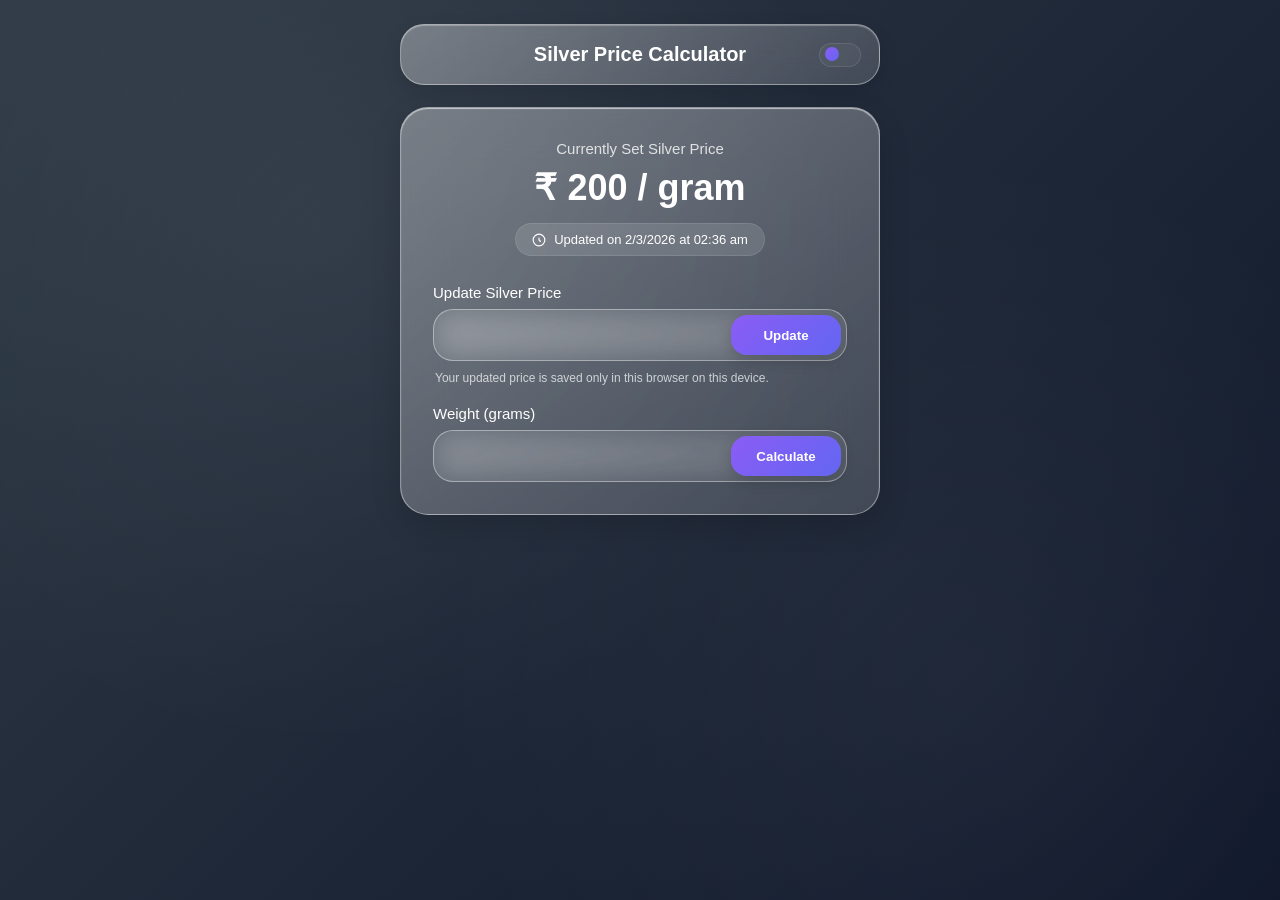
==== site/index.html @ 37ff431d "Add static Silver Price Calculator for GitHub Pages" ====
<!DOCTYPE html>
<html>
<head>
  <meta charset="UTF-8">
  <meta name="viewport" content="width=device-width, initial-scale=1.0, viewport-fit=cover">
  <title>Silver Price Calculator</title>

  <style>

    /* ================= THEME ================= */
     :root {
      --bg: radial-gradient(circle at 25% 25%, rgba(255,255,255,0.06) 0%, transparent 45%),
  radial-gradient(circle at 75% 75%, rgba(255,255,255,0.04) 0%, transparent 45%),
  linear-gradient(135deg,#2f3a46,#0f172a);
        --card: rgba(255,255,255,0.06);
        --panel: rgba(255,255,255,0.04);
        --border: rgba(255,255,255,0.10);
        --text: #ffffff;
        --pill-bg: rgba(255,255,255,0.12);
        --btn-gradient: linear-gradient(135deg,#8b5cf6,#6366f1);
        --btn-hover: linear-gradient(135deg,#7c3aed,#4f46e5);
        --accent-glow: #8b5cf6;
    }

    body.dark {
        --bg: linear-gradient(135deg,#000000,#050505);
        --card: rgba(255,255,255,0.04);
        --panel: rgba(255,255,255,0.03);
        --border: rgba(255,255,255,0.08);
        --text: #e5e7eb;
        --pill-bg: rgba(255,255,255,0.08);
        --btn-gradient: linear-gradient(135deg,#3b82f6,#2563eb);
        --btn-hover: linear-gradient(135deg,#2563eb,#1d4ed8);
        --accent-glow: rgba(59,130,246,0.6);
    }

  body.light {
        --bg: radial-gradient(circle at 20% 20%, rgba(255,255,255,0.35) 0%, transparent 45%),
          radial-gradient(circle at 80% 80%, rgba(255,255,255,0.15) 0%, transparent 50%),
          linear-gradient(135deg,#c7c9cc,#9ea3a8);
        --card: rgba(255,255,255,0.18);
        --panel: rgba(255,255,255,0.22);
        --text: #1e293b;
        --border: rgba(255,255,255,0.5);
        --pill-bg: rgba(255,255,255,0.35);
        --btn-gradient: linear-gradient(135deg,#6366f1,#8b5cf6);
        --btn-hover: linear-gradient(135deg,#4f46e5,#7c3aed);
        --accent-glow: rgba(139,92,246,0.55);
    }

    /* ================= BODY ================= */
    html,body{height:100%}

    body{
        margin:0;
        font-family:'Segoe UI',sans-serif;
        background:var(--bg);
        color:var(--text);

        display:flex;
        justify-content:center;
        align-items:flex-start;

        padding:
            calc(env(safe-area-inset-top) + 24px)
            16px
            calc(env(safe-area-inset-bottom) + 90px)
            16px;

        box-sizing:border-box;
    }

    .wrapper{
        width:100%;
        max-width:480px;
    }

    /* ================= TITLE CARD ================= */
    .top-bar{
        padding:18px 20px;
        border-radius:24px;
        backdrop-filter: blur(25px);
        -webkit-backdrop-filter: blur(25px);
        background: linear-gradient(
            145deg,
            rgba(255,255,255,0.35),
            rgba(255,255,255,0.15)
        );
        border: 1px solid rgba(255,255,255,0.4);
        box-shadow:
            0 8px 20px rgba(0,0,0,0.12),
            inset 0 1px 1px rgba(255,255,255,0.3);
    }

    .top-bar h2{
        margin:0;
        font-size:20px;
        font-weight:700;
    }
    .title-wrapper{
        text-align:center;
    }

    .title-wrapper h2{
        margin:0;
        font-size:20px;
        font-weight:700;
    }

    .subtitle{
        margin-top:4px;
        font-size:13px;
        opacity:0.7;
        font-weight:500;
    }

    .mode-switch{
        position:absolute;
        right:18px;
        top:50%;
        transform:translateY(-50%);
        width:40px;     /* smaller */
        height:22px;    /* smaller */
        border-radius:20px;
        background:var(--panel);
        border:1px solid var(--border);
        cursor:pointer;
    }

    .mode-switch::after{
        content:"";
        position:absolute;
        width:14px;
        height:14px;
        border-radius:50%;
        background:var(--btn-gradient);
        top:3px;
        left:5px;
        transition:.3s ease;
    }

    body.dark .mode-switch::after{ transform:translateX(16px); }
    body.light .mode-switch::after{ transform:translateX(8px); }

    /* ================= MAIN CARD ================= */
    .card{
        position: relative;
        overflow: hidden;
        margin-top:22px;
        padding:32px;
        border-radius:28px;
        backdrop-filter: blur(25px);
        -webkit-backdrop-filter: blur(25px);
        background: linear-gradient(
            145deg,
            rgba(255,255,255,0.35),
            rgba(255,255,255,0.15)
        );
        border: 1px solid rgba(255,255,255,0.4);
        box-shadow:
            0 10px 30px rgba(0,0,0,0.15),
            inset 0 1px 1px rgba(255,255,255,0.6);
    }

    body.light .card,
    body.light .top-bar{
        backdrop-filter: blur(30px);
    }
   body.light .row input{
         background: rgba(255,255,255,0.03);
        color: #1f2937;
    }

   body.light .card::before,
        body.light .top-bar::before{
            content:"";
            position:absolute;
            inset:0;
            border-radius:inherit;
            background: radial-gradient(
                circle at 30% 10%,
                rgba(255,255,255,0.18) 0%,
                rgba(255,255,255,0.08) 30%,
                transparent 60%
            );
            pointer-events:none;
        }

    /* ================= PRICE ================= */
    .current-price-box{
        text-align:center;
        margin-bottom:28px;
    }

    .current-price-box .label{
        font-size:15px;
        opacity:.8;
    }

    .current-price-box .price{
        font-size:36px;
        font-weight:800;
        margin-top:10px;
        transition:.3s ease;
    }

    .price.pulse{
        transform:scale(1.06);
    }

    .tag{
        margin-top:14px;
        display:inline-flex;
        align-items:center;
        gap:8px;
        padding:8px 16px;
        border-radius:999px;
        font-size:13px;
        background:var(--pill-bg);
        border:1px solid var(--border);
        transition:.3s ease;
    }

    .tag svg{
        width:14px;
        height:14px;
    }

    .tag.glow{
        box-shadow: 0 0 0 3px var(--accent-glow);
    }

    /* ================= FORM ================= */
    label{
        font-size:15px;
        margin-top:18px;
        display:block;
    }

    .row{
        margin-top:8px;
        position:relative;
    }

    .row input{
        width:100%;
        padding:16px 130px 16px 16px;
        border-radius:20px;
        border:1px solid rgba(255,255,255,0.4);
        background: rgba(255,255,255,0.012);
        backdrop-filter: blur(15px);
        -webkit-backdrop-filter: blur(15px);
        color:var(--text);
        font-weight: 500;
        font-size:16px;
        outline:none;
        box-sizing:border-box;
    }

<!--        .row input:focus{-->
<!--            border: 1.5px solid var(&#45;&#45;accent-glow);-->
<!--            box-shadow:-->
<!--                0 0 0 2px color-mix(in srgb, var(&#45;&#45;accent-glow) 45%, transparent);-->
<!--        }-->

<!--        .row input:focus{-->
<!--            border: 2px solid color-mix(in srgb, var(&#45;&#45;accent-glow) 90%, black);-->
<!--            box-shadow:-->
<!--                0 0 0 3px color-mix(in srgb, var(&#45;&#45;accent-glow) 40%, transparent);-->
<!--        }-->

    .row input:focus{
        border: 1px solid var(--accent-glow);
        box-shadow:
            0 0 0 3px color-mix(in srgb, var(--accent-glow) 35%, transparent);
    }

    .row button{
        position:absolute;
        right:6px;
        top:6px;
        bottom:6px;
        width:110px;
        border:none;
        border-radius:16px;
        background:var(--btn-gradient);
        color:white;
        font-weight:600;
        cursor:pointer;
        transition:.2s ease;
        box-shadow: 0 4px 15px rgba(0,0,0,0.2);
    }

    .row button:disabled{
        opacity:.6;
        cursor:not-allowed;
    }

    .row button:hover{
        background:var(--btn-hover);
        transform: translateY(-1px);
    }

    .helper-note{font-size:12px;line-height:1.5;opacity:.72;margin:8px 2px 0;}

    /* ================= RESULT ================= */
    .result{
        margin-top:24px;
        padding:22px;
        border-radius:22px;
        background:var(--panel);
        display:none;
    }

    .breakdown-row{
        display:flex;
        justify-content:space-between;
        font-size:15px;
        margin-top:8px;
    }

    .summary{
        margin-top:18px;
        padding-top:14px;
        border-top:1px solid var(--border);
        text-align:center;
    }

    .summary .amount{
        font-size:24px;
        font-weight:800;
        margin-top:6px;
    }

  </style>
</head>

<body>

<div class="wrapper">

  <div class="top-bar">
    <div class="title-wrapper">
      <h2>Silver Price Calculator  </h2>
      <!--            <div class="subtitle">Calculator</div>-->
    </div>
    <div class="mode-switch" onclick="toggleTheme()"></div>
  </div>

  <div class="card">

    <div class="current-price-box">
      <div class="label">Currently Set Silver Price</div>
      <div class="price" id="currentPriceText">₹ -- / gram</div>

      <div class="tag" id="lastUpdatedTag" style="display:none">
        <svg viewBox="0 0 24 24" fill="none" stroke="currentColor" stroke-width="2">
          <path d="M12 8v4l3 3"/>
          <circle cx="12" cy="12" r="10"/>
        </svg>
        <span id="updatedText"></span>
      </div>
    </div>

    <label>Update Silver Price</label>
    <div class="row">
      <input id="silverPrice" type="number" min="0" step="0.01"
             oninput="sanitizeInput(this)">
      <button id="updateBtn" onclick="updatePrice()">Update</button>
    </div>
    <p class="helper-note">Your updated price is saved only in this browser on this device.</p>
    <p id="statusMessage" class="helper-note" role="status" aria-live="polite"></p>

    <label>Weight (grams)</label>
    <div class="row">
      <input id="weight" type="number" min="0" step="0.01"
             oninput="sanitizeInput(this); autoCalculate()">
      <button onclick="calculate()">Calculate</button>
    </div>

    <div class="result" id="result">
      <div id="totalText"></div>
      <div class="breakdown-row">
        <span>Base Silver Price</span>
        <span>₹ <span id="basePrice"></span></span>
      </div>
      <div class="breakdown-row">
        <span>Making Charges</span>
        <span>₹ <span id="makingCharge"></span></span>
      </div>
      <div class="summary">
        FINAL PAYABLE AMOUNT
        <div class="amount">₹ <span id="finalAmount"></span></div>
      </div>
    </div>

  </div>
</div>

<script>
  const DEFAULT_PRICE = 200;
  const DEFAULT_UPDATED = "2026-03-02T02:36:58.867";
  const PRICE_KEY = "silverCalculator.price";
  const UPDATED_KEY = "silverCalculator.lastUpdated";
  const modes = ["purple", "dark", "light"];
  let modeIndex = 0;
  const $ = (id) => document.getElementById(id);

  function formatINR(value) {
    return new Intl.NumberFormat("en-IN", {
      minimumFractionDigits: Number(value) % 1 !== 0 ? 2 : 0,
      maximumFractionDigits: 2
    }).format(Number(value));
  }
  function applyTheme(mode) {
    document.body.classList.remove("dark", "light");
    if (mode === "dark") document.body.classList.add("dark");
    if (mode === "light") document.body.classList.add("light");
    try { localStorage.setItem("silverCalculator.theme", mode); } catch (_) {}
  }
  function loadTheme() {
    let saved = "purple";
    try { saved = localStorage.getItem("silverCalculator.theme") || "purple"; } catch (_) {}
    modeIndex = modes.indexOf(saved);
    if (modeIndex < 0) modeIndex = 0;
    applyTheme(saved);
  }
  function toggleTheme() {
    modeIndex = (modeIndex + 1) % modes.length;
    applyTheme(modes[modeIndex]);
  }
  function sanitizeInput(input) {
    if (Number(input.value) < 0) input.value = "";
  }
  function showStatus(message, isError = false) {
    const status = $("statusMessage");
    if (!status) return;
    status.textContent = message;
    status.style.color = isError ? "#ffb4b4" : "var(--text)";
  }
  function displayPrice(price, updatedAt) {
    $("currentPriceText").textContent = "₹ " + formatINR(price) + " / gram";
    if (updatedAt) {
      const date = new Date(updatedAt);
      if (!Number.isNaN(date.getTime())) {
        $("updatedText").textContent = "Updated on " +
          date.toLocaleDateString("en-IN") + " at " +
          date.toLocaleTimeString("en-IN", { hour: "2-digit", minute: "2-digit" });
        $("lastUpdatedTag").style.display = "inline-flex";
      }
    }
  }
  function loadPrice() {
    let price = DEFAULT_PRICE;
    let updatedAt = DEFAULT_UPDATED;
    try {
      const savedPrice = Number(localStorage.getItem(PRICE_KEY));
      const savedDate = localStorage.getItem(UPDATED_KEY);
      if (savedPrice > 0) price = savedPrice;
      if (savedDate) updatedAt = savedDate;
    } catch (_) {}
    displayPrice(price, updatedAt);
  }
  function updatePrice() {
    const price = Number($("silverPrice").value);
    if (!Number.isFinite(price) || price <= 0) {
      showStatus("Enter a silver price greater than zero.", true);
      return;
    }
    const updatedAt = new Date().toISOString();
    try {
      localStorage.setItem(PRICE_KEY, String(price));
      localStorage.setItem(UPDATED_KEY, updatedAt);
    } catch (_) {
      showStatus("Your browser could not save this price. Check browser storage settings.", true);
      return;
    }
    displayPrice(price, updatedAt);
    $("silverPrice").value = "";
    showStatus("Silver price updated and saved in this browser.");
    $("currentPriceText").classList.add("pulse");
    $("lastUpdatedTag").classList.add("glow");
    setTimeout(() => {
      $("currentPriceText").classList.remove("pulse");
      $("lastUpdatedTag").classList.remove("glow");
    }, 800);
    if (Number($("weight").value) > 0) calculate(false);
  }
  function autoCalculate() {
    const weight = Number($("weight").value);
    if (!Number.isFinite(weight) || weight <= 0) {
      $("result").style.display = "none";
      return;
    }
    calculate(false);
  }
  function calculate(shouldScroll = true) {
    const weight = Number($("weight").value);
    if (!Number.isFinite(weight) || weight <= 0) {
      showStatus("Enter a weight greater than zero.", true);
      $("result").style.display = "none";
      return;
    }
    const pricePerGram = Number($("currentPriceText").textContent.replace(/[^\d.]/g, ""));
    if (!Number.isFinite(pricePerGram) || pricePerGram <= 0) {
      showStatus("Please set the silver price first.", true);
      return;
    }
    const base = pricePerGram * weight;
    let minMaking;
    let maxMaking;
    if (weight < 8) {
      minMaking = maxMaking = 65;
    } else if (weight < 10) {
      minMaking = maxMaking = 25;
    } else if (weight >= 10 && weight <= 29) {
      minMaking = 500;
      maxMaking = 600;
    } else if (weight < 30) {
      minMaking = maxMaking = 500;
    } else if (weight < 40) {
      minMaking = maxMaking = weight * 20;
    } else if (weight < 50) {
      minMaking = maxMaking = weight * 18;
    } else if (weight < 70) {
      minMaking = maxMaking = weight * 15;
    } else {
      minMaking = maxMaking = weight * 12;
    }
    $("result").style.display = "block";
    $("totalText").textContent = "Breakdown";
    $("basePrice").textContent = formatINR(base);
    $("makingCharge").textContent = minMaking === maxMaking
      ? formatINR(minMaking)
      : formatINR(minMaking) + " – " + formatINR(maxMaking);
    $("finalAmount").textContent = minMaking === maxMaking
      ? formatINR(base + minMaking)
      : formatINR(base + minMaking) + " – " + formatINR(base + maxMaking);
    showStatus("");
    if (shouldScroll) $("result").scrollIntoView({ behavior: "smooth", block: "center" });
  }
  loadTheme();
  loadPrice();
</script>

</body>
</html>
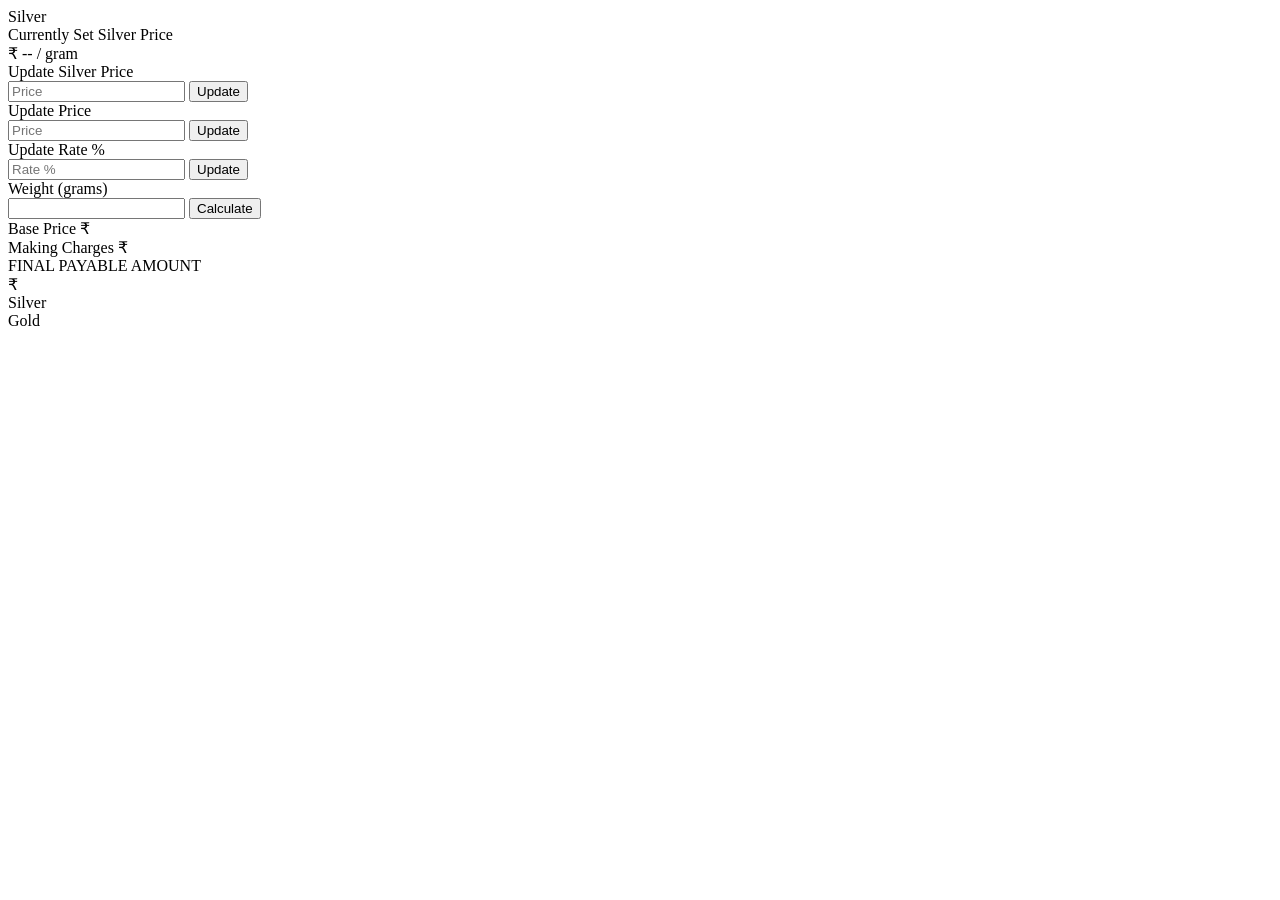
==== commit 622671f8: "Add combined gold and silver calculator interface" ====
--- a/site/index.html
+++ b/site/index.html
@@ -3,545 +3,117 @@
 <head>
   <meta charset="UTF-8">
   <meta name="viewport" content="width=device-width, initial-scale=1.0, viewport-fit=cover">
-  <title>Silver Price Calculator</title>
-
-  <style>
-
-    /* ================= THEME ================= */
-     :root {
-      --bg: radial-gradient(circle at 25% 25%, rgba(255,255,255,0.06) 0%, transparent 45%),
-  radial-gradient(circle at 75% 75%, rgba(255,255,255,0.04) 0%, transparent 45%),
-  linear-gradient(135deg,#2f3a46,#0f172a);
-        --card: rgba(255,255,255,0.06);
-        --panel: rgba(255,255,255,0.04);
-        --border: rgba(255,255,255,0.10);
-        --text: #ffffff;
-        --pill-bg: rgba(255,255,255,0.12);
-        --btn-gradient: linear-gradient(135deg,#8b5cf6,#6366f1);
-        --btn-hover: linear-gradient(135deg,#7c3aed,#4f46e5);
-        --accent-glow: #8b5cf6;
-    }
-
-    body.dark {
-        --bg: linear-gradient(135deg,#000000,#050505);
-        --card: rgba(255,255,255,0.04);
-        --panel: rgba(255,255,255,0.03);
-        --border: rgba(255,255,255,0.08);
-        --text: #e5e7eb;
-        --pill-bg: rgba(255,255,255,0.08);
-        --btn-gradient: linear-gradient(135deg,#3b82f6,#2563eb);
-        --btn-hover: linear-gradient(135deg,#2563eb,#1d4ed8);
-        --accent-glow: rgba(59,130,246,0.6);
-    }
-
-  body.light {
-        --bg: radial-gradient(circle at 20% 20%, rgba(255,255,255,0.35) 0%, transparent 45%),
-          radial-gradient(circle at 80% 80%, rgba(255,255,255,0.15) 0%, transparent 50%),
-          linear-gradient(135deg,#c7c9cc,#9ea3a8);
-        --card: rgba(255,255,255,0.18);
-        --panel: rgba(255,255,255,0.22);
-        --text: #1e293b;
-        --border: rgba(255,255,255,0.5);
-        --pill-bg: rgba(255,255,255,0.35);
-        --btn-gradient: linear-gradient(135deg,#6366f1,#8b5cf6);
-        --btn-hover: linear-gradient(135deg,#4f46e5,#7c3aed);
-        --accent-glow: rgba(139,92,246,0.55);
-    }
-
-    /* ================= BODY ================= */
-    html,body{height:100%}
-
-    body{
-        margin:0;
-        font-family:'Segoe UI',sans-serif;
-        background:var(--bg);
-        color:var(--text);
-
-        display:flex;
-        justify-content:center;
-        align-items:flex-start;
-
-        padding:
-            calc(env(safe-area-inset-top) + 24px)
-            16px
-            calc(env(safe-area-inset-bottom) + 90px)
-            16px;
-
-        box-sizing:border-box;
-    }
-
-    .wrapper{
-        width:100%;
-        max-width:480px;
-    }
-
-    /* ================= TITLE CARD ================= */
-    .top-bar{
-        padding:18px 20px;
-        border-radius:24px;
-        backdrop-filter: blur(25px);
-        -webkit-backdrop-filter: blur(25px);
-        background: linear-gradient(
-            145deg,
-            rgba(255,255,255,0.35),
-            rgba(255,255,255,0.15)
-        );
-        border: 1px solid rgba(255,255,255,0.4);
-        box-shadow:
-            0 8px 20px rgba(0,0,0,0.12),
-            inset 0 1px 1px rgba(255,255,255,0.3);
-    }
-
-    .top-bar h2{
-        margin:0;
-        font-size:20px;
-        font-weight:700;
-    }
-    .title-wrapper{
-        text-align:center;
-    }
-
-    .title-wrapper h2{
-        margin:0;
-        font-size:20px;
-        font-weight:700;
-    }
-
-    .subtitle{
-        margin-top:4px;
-        font-size:13px;
-        opacity:0.7;
-        font-weight:500;
-    }
-
-    .mode-switch{
-        position:absolute;
-        right:18px;
-        top:50%;
-        transform:translateY(-50%);
-        width:40px;     /* smaller */
-        height:22px;    /* smaller */
-        border-radius:20px;
-        background:var(--panel);
-        border:1px solid var(--border);
-        cursor:pointer;
-    }
-
-    .mode-switch::after{
-        content:"";
-        position:absolute;
-        width:14px;
-        height:14px;
-        border-radius:50%;
-        background:var(--btn-gradient);
-        top:3px;
-        left:5px;
-        transition:.3s ease;
-    }
-
-    body.dark .mode-switch::after{ transform:translateX(16px); }
-    body.light .mode-switch::after{ transform:translateX(8px); }
-
-    /* ================= MAIN CARD ================= */
-    .card{
-        position: relative;
-        overflow: hidden;
-        margin-top:22px;
-        padding:32px;
-        border-radius:28px;
-        backdrop-filter: blur(25px);
-        -webkit-backdrop-filter: blur(25px);
-        background: linear-gradient(
-            145deg,
-            rgba(255,255,255,0.35),
-            rgba(255,255,255,0.15)
-        );
-        border: 1px solid rgba(255,255,255,0.4);
-        box-shadow:
-            0 10px 30px rgba(0,0,0,0.15),
-            inset 0 1px 1px rgba(255,255,255,0.6);
-    }
-
-    body.light .card,
-    body.light .top-bar{
-        backdrop-filter: blur(30px);
-    }
-   body.light .row input{
-         background: rgba(255,255,255,0.03);
-        color: #1f2937;
-    }
-
-   body.light .card::before,
-        body.light .top-bar::before{
-            content:"";
-            position:absolute;
-            inset:0;
-            border-radius:inherit;
-            background: radial-gradient(
-                circle at 30% 10%,
-                rgba(255,255,255,0.18) 0%,
-                rgba(255,255,255,0.08) 30%,
-                transparent 60%
-            );
-            pointer-events:none;
-        }
-
-    /* ================= PRICE ================= */
-    .current-price-box{
-        text-align:center;
-        margin-bottom:28px;
-    }
-
-    .current-price-box .label{
-        font-size:15px;
-        opacity:.8;
-    }
-
-    .current-price-box .price{
-        font-size:36px;
-        font-weight:800;
-        margin-top:10px;
-        transition:.3s ease;
-    }
-
-    .price.pulse{
-        transform:scale(1.06);
-    }
-
-    .tag{
-        margin-top:14px;
-        display:inline-flex;
-        align-items:center;
-        gap:8px;
-        padding:8px 16px;
-        border-radius:999px;
-        font-size:13px;
-        background:var(--pill-bg);
-        border:1px solid var(--border);
-        transition:.3s ease;
-    }
-
-    .tag svg{
-        width:14px;
-        height:14px;
-    }
-
-    .tag.glow{
-        box-shadow: 0 0 0 3px var(--accent-glow);
-    }
-
-    /* ================= FORM ================= */
-    label{
-        font-size:15px;
-        margin-top:18px;
-        display:block;
-    }
-
-    .row{
-        margin-top:8px;
-        position:relative;
-    }
-
-    .row input{
-        width:100%;
-        padding:16px 130px 16px 16px;
-        border-radius:20px;
-        border:1px solid rgba(255,255,255,0.4);
-        background: rgba(255,255,255,0.012);
-        backdrop-filter: blur(15px);
-        -webkit-backdrop-filter: blur(15px);
-        color:var(--text);
-        font-weight: 500;
-        font-size:16px;
-        outline:none;
-        box-sizing:border-box;
-    }
-
-<!--        .row input:focus{-->
-<!--            border: 1.5px solid var(&#45;&#45;accent-glow);-->
-<!--            box-shadow:-->
-<!--                0 0 0 2px color-mix(in srgb, var(&#45;&#45;accent-glow) 45%, transparent);-->
-<!--        }-->
-
-<!--        .row input:focus{-->
-<!--            border: 2px solid color-mix(in srgb, var(&#45;&#45;accent-glow) 90%, black);-->
-<!--            box-shadow:-->
-<!--                0 0 0 3px color-mix(in srgb, var(&#45;&#45;accent-glow) 40%, transparent);-->
-<!--        }-->
-
-    .row input:focus{
-        border: 1px solid var(--accent-glow);
-        box-shadow:
-            0 0 0 3px color-mix(in srgb, var(--accent-glow) 35%, transparent);
-    }
-
-    .row button{
-        position:absolute;
-        right:6px;
-        top:6px;
-        bottom:6px;
-        width:110px;
-        border:none;
-        border-radius:16px;
-        background:var(--btn-gradient);
-        color:white;
-        font-weight:600;
-        cursor:pointer;
-        transition:.2s ease;
-        box-shadow: 0 4px 15px rgba(0,0,0,0.2);
-    }
-
-    .row button:disabled{
-        opacity:.6;
-        cursor:not-allowed;
-    }
-
-    .row button:hover{
-        background:var(--btn-hover);
-        transform: translateY(-1px);
-    }
-
-    .helper-note{font-size:12px;line-height:1.5;opacity:.72;margin:8px 2px 0;}
-
-    /* ================= RESULT ================= */
-    .result{
-        margin-top:24px;
-        padding:22px;
-        border-radius:22px;
-        background:var(--panel);
-        display:none;
-    }
-
-    .breakdown-row{
-        display:flex;
-        justify-content:space-between;
-        font-size:15px;
-        margin-top:8px;
-    }
-
-    .summary{
-        margin-top:18px;
-        padding-top:14px;
-        border-top:1px solid var(--border);
-        text-align:center;
-    }
-
-    .summary .amount{
-        font-size:24px;
-        font-weight:800;
-        margin-top:6px;
-    }
-
-  </style>
+  <title>Metal Price Calculator</title>
+  <link rel="stylesheet" href="style.css">
 </head>
 
 <body>
 
 <div class="wrapper">
 
+  <!-- TOP BAR -->
   <div class="top-bar">
-    <div class="title-wrapper">
-      <h2>Silver Price Calculator  </h2>
-      <!--            <div class="subtitle">Calculator</div>-->
-    </div>
+    <div class="top-title" id="topMetalTitle">Silver</div>
     <div class="mode-switch" onclick="toggleTheme()"></div>
   </div>
 
+  <!-- MAIN CARD -->
   <div class="card">
 
     <div class="current-price-box">
-      <div class="label">Currently Set Silver Price</div>
+      <div class="label" id="priceLabel">Currently Set Silver Price</div>
       <div class="price" id="currentPriceText">₹ -- / gram</div>
 
       <div class="tag" id="lastUpdatedTag" style="display:none">
-        <svg viewBox="0 0 24 24" fill="none" stroke="currentColor" stroke-width="2">
-          <path d="M12 8v4l3 3"/>
-          <circle cx="12" cy="12" r="10"/>
-        </svg>
         <span id="updatedText"></span>
       </div>
     </div>
 
-    <label>Update Silver Price</label>
-    <div class="row">
-      <input id="silverPrice" type="number" min="0" step="0.01"
+    <!-- UPDATE SECTION -->
+    <label id="updateLabel">Update Silver Price</label>
+
+    <!-- SILVER -->
+    <div class="row" id="silverPriceRow">
+      <input id="silverPriceInput"
+             type="number"
+             placeholder="Price"
+             min="0"
+             step="0.01"
              oninput="sanitizeInput(this)">
-      <button id="updateBtn" onclick="updatePrice()">Update</button>
+      <button onclick="updatePriceOnly()">Update</button>
     </div>
-    <p class="helper-note">Your updated price is saved only in this browser on this device.</p>
-    <p id="statusMessage" class="helper-note" role="status" aria-live="polite"></p>
 
+    <!-- GOLD -->
+    <div class="gold-grid" id="goldGrid">
+
+      <div class="gold-column">
+        <label>Update Price</label>
+        <div class="gold-box">
+            <input id="goldPriceInput"
+                  type="number"
+                  placeholder="Price"
+                  min="0"
+                  step="0.01">
+            <button onclick="updateGoldPrice()">Update</button>
+        </div>
+      </div>
+
+      <div class="gold-column">
+        <label>Update Rate %</label>
+        <div class="gold-box">
+            <input id="goldRateInput"
+                  type="number"
+                  placeholder="Rate %"
+                  min="0"
+                  step="0.01">
+            <button onclick="updateGoldRate()">Update</button>
+        </div>
+      </div>
+
+    </div>
+
+    <!-- WEIGHT (NOW INSIDE CARD PROPERLY) -->
     <label>Weight (grams)</label>
     <div class="row">
-      <input id="weight" type="number" min="0" step="0.01"
+      <input id="weight"
+             type="number"
+             min="0"
+             step="0.01"
              oninput="sanitizeInput(this); autoCalculate()">
       <button onclick="calculate()">Calculate</button>
     </div>
 
+    <!-- RESULT -->
     <div class="result" id="result">
       <div id="totalText"></div>
+
       <div class="breakdown-row">
-        <span>Base Silver Price</span>
+        <span id="baseLabel">Base Price</span>
         <span>₹ <span id="basePrice"></span></span>
       </div>
+
       <div class="breakdown-row">
-        <span>Making Charges</span>
+        <span id="makingLabel">Making Charges</span>
         <span>₹ <span id="makingCharge"></span></span>
       </div>
+
       <div class="summary">
         FINAL PAYABLE AMOUNT
         <div class="amount">₹ <span id="finalAmount"></span></div>
       </div>
     </div>
 
-  </div>
+  </div> <!-- CARD CLOSED HERE (correct place) -->
+
 </div>
 
-<script>
-  const DEFAULT_PRICE = 200;
-  const DEFAULT_UPDATED = "2026-03-02T02:36:58.867";
-  const PRICE_KEY = "silverCalculator.price";
-  const UPDATED_KEY = "silverCalculator.lastUpdated";
-  const modes = ["purple", "dark", "light"];
-  let modeIndex = 0;
-  const $ = (id) => document.getElementById(id);
+<!-- METAL SWITCH -->
+<div class="metal-switch">
+  <div class="metal-option" onclick="switchMetal('silver')">Silver</div>
+  <div class="metal-option" onclick="switchMetal('gold')">Gold</div>
+  <div class="metal-slider"></div>
+</div>
 
-  function formatINR(value) {
-    return new Intl.NumberFormat("en-IN", {
-      minimumFractionDigits: Number(value) % 1 !== 0 ? 2 : 0,
-      maximumFractionDigits: 2
-    }).format(Number(value));
-  }
-  function applyTheme(mode) {
-    document.body.classList.remove("dark", "light");
-    if (mode === "dark") document.body.classList.add("dark");
-    if (mode === "light") document.body.classList.add("light");
-    try { localStorage.setItem("silverCalculator.theme", mode); } catch (_) {}
-  }
-  function loadTheme() {
-    let saved = "purple";
-    try { saved = localStorage.getItem("silverCalculator.theme") || "purple"; } catch (_) {}
-    modeIndex = modes.indexOf(saved);
-    if (modeIndex < 0) modeIndex = 0;
-    applyTheme(saved);
-  }
-  function toggleTheme() {
-    modeIndex = (modeIndex + 1) % modes.length;
-    applyTheme(modes[modeIndex]);
-  }
-  function sanitizeInput(input) {
-    if (Number(input.value) < 0) input.value = "";
-  }
-  function showStatus(message, isError = false) {
-    const status = $("statusMessage");
-    if (!status) return;
-    status.textContent = message;
-    status.style.color = isError ? "#ffb4b4" : "var(--text)";
-  }
-  function displayPrice(price, updatedAt) {
-    $("currentPriceText").textContent = "₹ " + formatINR(price) + " / gram";
-    if (updatedAt) {
-      const date = new Date(updatedAt);
-      if (!Number.isNaN(date.getTime())) {
-        $("updatedText").textContent = "Updated on " +
-          date.toLocaleDateString("en-IN") + " at " +
-          date.toLocaleTimeString("en-IN", { hour: "2-digit", minute: "2-digit" });
-        $("lastUpdatedTag").style.display = "inline-flex";
-      }
-    }
-  }
-  function loadPrice() {
-    let price = DEFAULT_PRICE;
-    let updatedAt = DEFAULT_UPDATED;
-    try {
-      const savedPrice = Number(localStorage.getItem(PRICE_KEY));
-      const savedDate = localStorage.getItem(UPDATED_KEY);
-      if (savedPrice > 0) price = savedPrice;
-      if (savedDate) updatedAt = savedDate;
-    } catch (_) {}
-    displayPrice(price, updatedAt);
-  }
-  function updatePrice() {
-    const price = Number($("silverPrice").value);
-    if (!Number.isFinite(price) || price <= 0) {
-      showStatus("Enter a silver price greater than zero.", true);
-      return;
-    }
-    const updatedAt = new Date().toISOString();
-    try {
-      localStorage.setItem(PRICE_KEY, String(price));
-      localStorage.setItem(UPDATED_KEY, updatedAt);
-    } catch (_) {
-      showStatus("Your browser could not save this price. Check browser storage settings.", true);
-      return;
-    }
-    displayPrice(price, updatedAt);
-    $("silverPrice").value = "";
-    showStatus("Silver price updated and saved in this browser.");
-    $("currentPriceText").classList.add("pulse");
-    $("lastUpdatedTag").classList.add("glow");
-    setTimeout(() => {
-      $("currentPriceText").classList.remove("pulse");
-      $("lastUpdatedTag").classList.remove("glow");
-    }, 800);
-    if (Number($("weight").value) > 0) calculate(false);
-  }
-  function autoCalculate() {
-    const weight = Number($("weight").value);
-    if (!Number.isFinite(weight) || weight <= 0) {
-      $("result").style.display = "none";
-      return;
-    }
-    calculate(false);
-  }
-  function calculate(shouldScroll = true) {
-    const weight = Number($("weight").value);
-    if (!Number.isFinite(weight) || weight <= 0) {
-      showStatus("Enter a weight greater than zero.", true);
-      $("result").style.display = "none";
-      return;
-    }
-    const pricePerGram = Number($("currentPriceText").textContent.replace(/[^\d.]/g, ""));
-    if (!Number.isFinite(pricePerGram) || pricePerGram <= 0) {
-      showStatus("Please set the silver price first.", true);
-      return;
-    }
-    const base = pricePerGram * weight;
-    let minMaking;
-    let maxMaking;
-    if (weight < 8) {
-      minMaking = maxMaking = 65;
-    } else if (weight < 10) {
-      minMaking = maxMaking = 25;
-    } else if (weight >= 10 && weight <= 29) {
-      minMaking = 500;
-      maxMaking = 600;
-    } else if (weight < 30) {
-      minMaking = maxMaking = 500;
-    } else if (weight < 40) {
-      minMaking = maxMaking = weight * 20;
-    } else if (weight < 50) {
-      minMaking = maxMaking = weight * 18;
-    } else if (weight < 70) {
-      minMaking = maxMaking = weight * 15;
-    } else {
-      minMaking = maxMaking = weight * 12;
-    }
-    $("result").style.display = "block";
-    $("totalText").textContent = "Breakdown";
-    $("basePrice").textContent = formatINR(base);
-    $("makingCharge").textContent = minMaking === maxMaking
-      ? formatINR(minMaking)
-      : formatINR(minMaking) + " – " + formatINR(maxMaking);
-    $("finalAmount").textContent = minMaking === maxMaking
-      ? formatINR(base + minMaking)
-      : formatINR(base + minMaking) + " – " + formatINR(base + maxMaking);
-    showStatus("");
-    if (shouldScroll) $("result").scrollIntoView({ behavior: "smooth", block: "center" });
-  }
-  loadTheme();
-  loadPrice();
-</script>
-
+<script src="script.js"></script>
 </body>
-</html>
+</html>
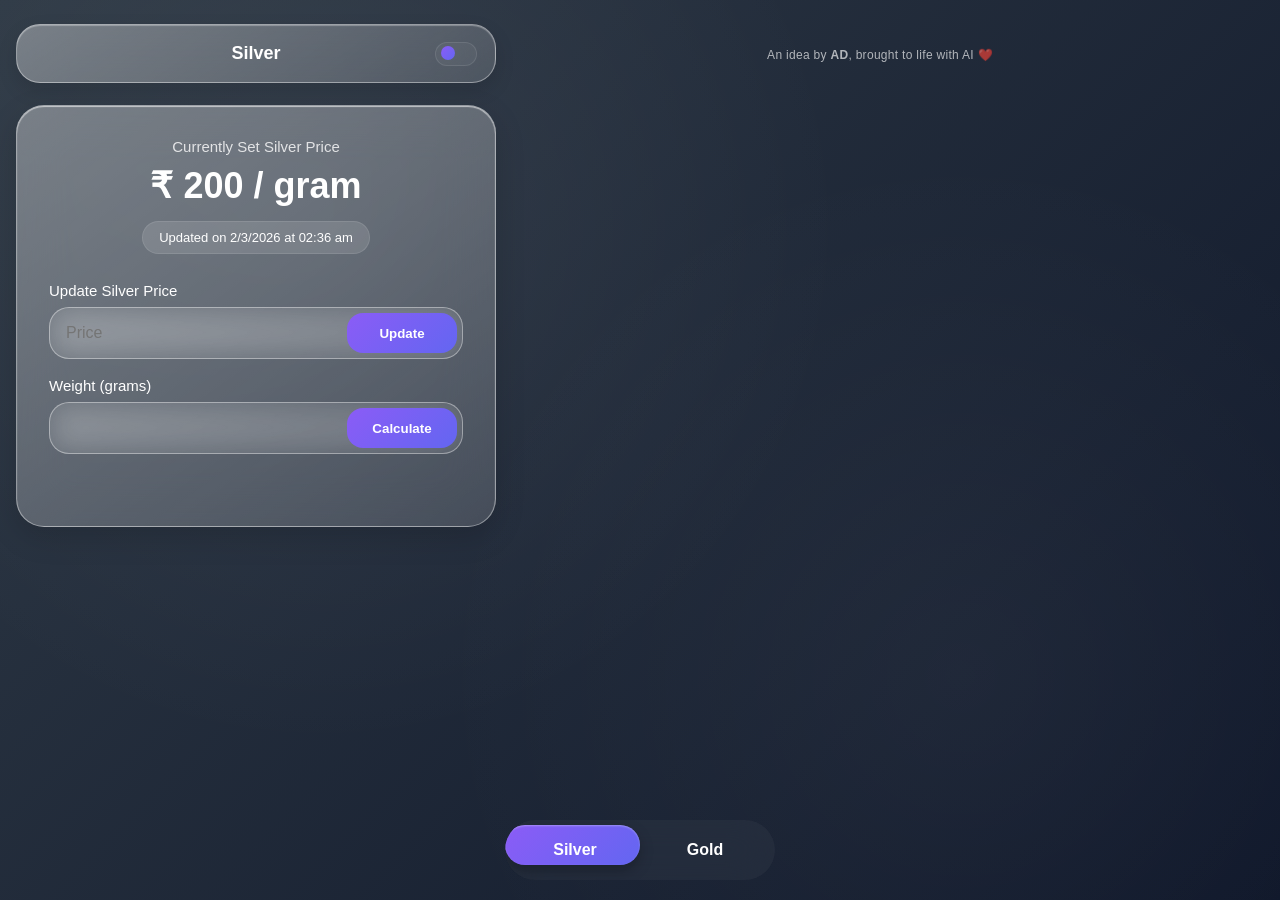
==== commit 9a292fac: "Rename index (1).html to index.html" ====
--- a/site/index.html
+++ b/site/index.html
@@ -3,7 +3,7 @@
 <head>
   <meta charset="UTF-8">
   <meta name="viewport" content="width=device-width, initial-scale=1.0, viewport-fit=cover">
-  <title>Metal Price Calculator</title>
+  <title>AD's Gold &amp; Silver Calculator</title>
   <link rel="stylesheet" href="style.css">
 </head>
 
@@ -114,6 +114,18 @@
   <div class="metal-slider"></div>
 </div>
 
+
+<footer style="
+  margin: 24px auto 18px;
+  padding: 0 16px;
+  text-align: center;
+  color: var(--text); opacity: 0.65;
+  font-size: 12px;
+  letter-spacing: 0.3px;
+">
+  An idea by <strong style="color: inherit;">AD</strong>, brought to life with AI ❤️
+</footer>
+
 <script src="script.js"></script>
 </body>
-</html>+</html>
--- a/site/style.css
+++ b/site/style.css
@@ -0,0 +1,649 @@
+
+    /* ================= THEME ================= */
+     :root {
+      --bg: radial-gradient(circle at 25% 25%, rgba(255,255,255,0.06) 0%, transparent 45%),
+  radial-gradient(circle at 75% 75%, rgba(255,255,255,0.04) 0%, transparent 45%),
+  linear-gradient(135deg,#2f3a46,#0f172a);
+        --card: rgba(255,255,255,0.06);
+        --panel: rgba(255,255,255,0.04);
+        --border: rgba(255,255,255,0.10);
+        --text: #ffffff;
+        --pill-bg: rgba(255,255,255,0.12);
+        --btn-gradient: linear-gradient(135deg,#8b5cf6,#6366f1);
+        --btn-hover: linear-gradient(135deg,#7c3aed,#4f46e5);
+        --accent-glow: #8b5cf6;
+    }
+
+    body.dark {
+        --bg: linear-gradient(135deg,#000000,#050505);
+        --card: rgba(255,255,255,0.04);
+        --panel: rgba(255,255,255,0.03);
+        --border: rgba(255,255,255,0.08);
+        --text: #e5e7eb;
+        --pill-bg: rgba(255,255,255,0.08);
+        --btn-gradient: linear-gradient(135deg,#3b82f6,#2563eb);
+        --btn-hover: linear-gradient(135deg,#2563eb,#1d4ed8);
+        --accent-glow: rgba(59,130,246,0.6);
+    }
+
+  body.light {
+        --bg: radial-gradient(circle at 20% 20%, rgba(255,255,255,0.35) 0%, transparent 45%),
+          radial-gradient(circle at 80% 80%, rgba(255,255,255,0.15) 0%, transparent 50%),
+          linear-gradient(135deg,#c7c9cc,#9ea3a8);
+        --card: rgba(255,255,255,0.18);
+        --panel: rgba(255,255,255,0.22);
+        --text: #1e293b;
+        --border: rgba(255,255,255,0.5);
+        --pill-bg: rgba(255,255,255,0.35);
+        --btn-gradient: linear-gradient(135deg,#6366f1,#8b5cf6);
+        --btn-hover: linear-gradient(135deg,#4f46e5,#7c3aed);
+        --accent-glow: rgba(139,92,246,0.55);
+    }
+
+    /* ================= BODY ================= */
+    html,body{height:100%}
+
+    body{
+        margin:0;
+        font-family:'Segoe UI',sans-serif;
+        background:var(--bg);
+        color:var(--text);
+
+        display:flex;
+        justify-content:center;
+        align-items:flex-start;
+
+        padding:
+            calc(env(safe-area-inset-top) + 24px)
+            16px
+            calc(env(safe-area-inset-bottom) + 200px)
+            16px;
+
+        box-sizing:border-box;
+    }
+
+    .wrapper{
+        width:100%;
+        max-width:480px;
+    }
+
+    /* ================= TITLE CARD ================= */
+    .top-bar{
+        padding:18px 20px;
+        border-radius:24px;
+        backdrop-filter: blur(25px);
+        -webkit-backdrop-filter: blur(25px);
+        background: linear-gradient(
+            145deg,
+            rgba(255,255,255,0.35),
+            rgba(255,255,255,0.15)
+        );
+        border: 1px solid rgba(255,255,255,0.4);
+        box-shadow:
+            0 8px 20px rgba(0,0,0,0.12),
+            inset 0 1px 1px rgba(255,255,255,0.3);
+    }
+
+    .top-bar h2{
+        margin:0;
+        font-size:20px;
+        font-weight:700;
+    }
+    .title-wrapper{
+        text-align:center;
+    }
+
+    .title-wrapper h2{
+        margin:0;
+        font-size:20px;
+        font-weight:700;
+    }
+
+    .subtitle{
+        margin-top:4px;
+        font-size:13px;
+        opacity:0.7;
+        font-weight:500;
+    }
+
+    .mode-switch{
+        position:absolute;
+        right:18px;
+        top:50%;
+        transform:translateY(-50%);
+        width:40px;     /* smaller */
+        height:22px;    /* smaller */
+        border-radius:20px;
+        background:var(--panel);
+        border:1px solid var(--border);
+        cursor:pointer;
+    }
+
+    .mode-switch::after{
+        content:"";
+        position:absolute;
+        width:14px;
+        height:14px;
+        border-radius:50%;
+        background:var(--btn-gradient);
+        top:3px;
+        left:5px;
+        transition:.3s ease;
+    }
+
+    body.dark .mode-switch::after{ transform:translateX(16px); }
+    body.light .mode-switch::after{ transform:translateX(8px); }
+
+    /* ================= MAIN CARD ================= */
+    .card{
+        position: relative;
+        overflow: hidden;
+        margin-top:22px;
+        padding:32px;
+        margin-bottom:110px; 
+        border-radius:28px;
+        backdrop-filter: blur(25px);
+        -webkit-backdrop-filter: blur(25px);
+        background: linear-gradient(
+            145deg,
+            rgba(255,255,255,0.35),
+            rgba(255,255,255,0.15)
+        );
+        border: 1px solid rgba(255,255,255,0.4);
+        box-shadow:
+            0 10px 30px rgba(0,0,0,0.15),
+            inset 0 1px 1px rgba(255,255,255,0.6);
+    }
+
+    body.light .card,
+    body.light .top-bar{
+        backdrop-filter: blur(30px);
+    }
+   body.light .row input{
+         background: rgba(255,255,255,0.03);
+        color: #1f2937;
+    }
+
+   body.light .card::before,
+        body.light .top-bar::before{
+            content:"";
+            position:absolute;
+            inset:0;
+            border-radius:inherit;
+            background: radial-gradient(
+                circle at 30% 10%,
+                rgba(255,255,255,0.18) 0%,
+                rgba(255,255,255,0.08) 30%,
+                transparent 60%
+            );
+            pointer-events:none;
+        }
+
+    /* ================= PRICE ================= */
+    .current-price-box{
+        text-align:center;
+        margin-bottom:28px;
+    }
+
+    .current-price-box .label{
+        font-size:15px;
+        opacity:.8;
+    }
+
+    .current-price-box .price{
+        font-size:36px;
+        font-weight:800;
+        margin-top:10px;
+        transition:.3s ease;
+    }
+
+    .price.pulse{
+        transform:scale(1.06);
+    }
+
+    .tag{
+        margin-top:14px;
+        display:inline-flex;
+        align-items:center;
+        gap:8px;
+        padding:8px 16px;
+        border-radius:999px;
+        font-size:13px;
+        background:var(--pill-bg);
+        border:1px solid var(--border);
+        transition:.3s ease;
+    }
+
+    .tag svg{
+        width:14px;
+        height:14px;
+    }
+
+    .tag.glow{
+        box-shadow: 0 0 0 3px var(--accent-glow);
+    }
+
+    /* ================= FORM ================= */
+    label{
+        font-size:15px;
+        margin-top:18px;
+        display:block;
+    }
+
+    .row{
+        margin-top:8px;
+        position:relative;
+    }
+    .row input{
+        width:100%;
+        padding:16px 130px 16px 16px;
+        border-radius:20px;
+        border:1px solid rgba(255,255,255,0.4);
+        background: rgba(255,255,255,0.012);
+        backdrop-filter: blur(15px);
+        color:var(--text);
+        font-weight:500;
+        font-size:16px;
+        outline:none;
+        box-sizing:border-box;
+    }
+
+    .row input:focus{
+        border: 1px solid var(--accent-glow);
+        box-shadow:
+            0 0 0 3px color-mix(in srgb, var(--accent-glow) 35%, transparent);
+    }
+
+    .row button{
+        position:absolute;
+        right:6px;
+        top:6px;
+        bottom:6px;
+        width:110px;
+        border:none;
+        border-radius:16px;
+        background:var(--btn-gradient);
+        color:white;
+        font-weight:600;
+        cursor:pointer;
+    }
+
+    .row button:disabled{
+        opacity:.6;
+        cursor:not-allowed;
+    }
+
+    .row button:hover{
+        background:var(--btn-hover);
+        transform: translateY(-1px);
+    }
+
+    .gold-row input{
+        padding:22px 140px 22px 20px;
+        font-size:18px;
+    }
+
+    .gold-row button{
+        top:8px;
+        bottom:8px;
+        width:120px;
+    }
+
+    /* ================= RESULT ================= */
+    .result{
+        margin-top:24px;
+        padding:22px;
+        border-radius:22px;
+        background:var(--panel);
+        display:none;
+    }
+
+    .breakdown-row{
+        display:flex;
+        justify-content:space-between;
+        font-size:15px;
+        margin-top:8px;
+    }
+
+    .summary{
+        margin-top:18px;
+        padding-top:14px;
+        border-top:1px solid var(--border);
+        text-align:center;
+    }
+
+    .summary .amount{
+        font-size:24px;
+        font-weight:800;
+        margin-top:6px;
+    }
+
+
+    body.gold-mode {
+        --btn-gradient: linear-gradient(135deg,#f59e0b,#f97316);
+        --btn-hover: linear-gradient(135deg,#d97706,#ea580c);
+        --accent-glow: rgba(251,191,36,0.6);
+    }
+
+    .metal-switch{
+        position:fixed;
+        bottom:20px;
+        left:50%;
+        transform:translateX(-50%);
+        width:260px;
+        height:50px;
+        background:var(--panel);
+        border-radius:30px;
+        display:flex;
+        align-items:center;
+        justify-content:space-between;
+        padding:5px;
+        backdrop-filter:blur(20px);
+        overflow:hidden;   /* ADD THIS */
+    }
+
+    .metal-option{
+        flex:1;
+        text-align:center;
+        z-index:2;
+        cursor:pointer;
+        font-weight:600;
+    }
+
+    .metal-slider{
+        position:absolute;
+        width:50%;
+        height:40px;
+        background:var(--btn-gradient);
+        border-radius:25px;
+        left:0;
+        top:5px;
+
+        transform:translateX(0);
+        transition:transform .35s cubic-bezier(.34,1.56,.64,1);
+
+        box-shadow:
+            0 6px 14px rgba(0,0,0,0.25),
+            inset 0 1px 2px rgba(255,255,255,0.3);
+
+        z-index:1;
+    }
+
+    .metal-slider.bounce{
+        animation:sliderBounce .35s ease;
+    }
+
+    @keyframes sliderBounce{
+
+        0%{
+            transform:scaleX(1);
+        }
+
+        50%{
+            transform:scaleX(1.15);
+        }
+
+        100%{
+            transform:scaleX(1);
+        }
+
+    }
+
+    .metal-slider.animate{
+        transform:scale(1.08);
+    }
+
+    .update-section{
+        margin-top:10px;
+    }
+
+    .input-row{
+        display:flex;
+        gap:10px;
+    }
+
+    .input-row input{
+        flex:1;
+        padding:16px;
+        border-radius:20px;
+        border:1px solid rgba(255,255,255,0.4);
+        background: rgba(255,255,255,0.012);
+        color:var(--text);
+        font-size:16px;
+    }
+
+    .update-section button{
+        width:100%;
+        margin-top:12px;
+        padding:14px;
+        border-radius:16px;
+        border:none;
+        background:var(--btn-gradient);
+        color:white;
+        font-weight:600;
+    }
+
+    .card-title{
+        text-align:center;
+        margin-bottom:20px;
+    }
+
+    .card-title h2{
+        margin:0;
+        font-size:20px;
+        font-weight:700;
+    }
+
+    .top-bar{
+        display:flex;
+        justify-content:center;
+        align-items:center;
+        position:relative;
+    }
+
+    .top-title{
+        font-weight:700;
+        font-size:18px;
+    }
+
+.gold-update-grid{
+    display:none;
+    grid-template-columns:1fr 1fr;
+    gap:10px;
+    margin-top:10px;
+}
+
+.gold-update-grid button{
+    width:100%;
+    padding:14px;
+    border-radius:16px;
+    border:none;
+    background:var(--btn-gradient);
+    color:white;
+    font-weight:600;
+}
+
+.gold-grid{
+    display:none;
+    grid-template-columns: 1fr 1fr;
+    gap:20px;
+    margin-top:8px;
+}
+
+.gold-column label{
+    margin-top:0;
+}
+
+
+.gold-grid{
+    display:none;
+    grid-template-columns: 1fr 1fr;
+    gap:24px;
+    margin-top:12px;
+}
+
+.gold-column{
+    display:flex;
+    flex-direction:column;
+}
+
+.gold-column input{
+    width:100%;
+    padding:16px;
+    border-radius:20px;
+    border:1px solid rgba(255,255,255,0.4);
+    background: rgba(255,255,255,0.012);
+    backdrop-filter: blur(15px);
+    color:var(--text);
+    font-size:16px;
+    outline:none;
+    box-sizing:border-box;
+}
+
+.gold-column input:focus{
+    border: 1px solid var(--accent-glow);
+    box-shadow:
+        0 0 0 3px color-mix(in srgb, var(--accent-glow) 35%, transparent);
+}
+
+.gold-column button{
+    margin-top:12px;
+    padding:14px;
+    border-radius:16px;
+    border:none;
+    background:var(--btn-gradient);
+    color:white;
+    font-weight:600;
+    cursor:pointer;
+    transition:.2s ease;
+}
+
+.gold-column button:hover{
+    background:var(--btn-hover);
+    transform: translateY(-1px);
+}
+
+.gold-grid{
+    display:none;
+    grid-template-columns: 1fr 1fr;
+    gap:20px;
+    margin-top:10px;
+}
+
+.gold-column{
+    display:flex;
+    flex-direction:column;
+}
+
+.gold-input{
+    position:relative;
+    margin-top:6px;
+}
+
+.gold-input input{
+    width:100%;
+    padding:16px 120px 16px 16px;
+    border-radius:20px;
+    border:1px solid rgba(255,255,255,0.4);
+    background: rgba(255,255,255,0.012);
+    backdrop-filter: blur(15px);
+    color:var(--text);
+    font-size:16px;
+    outline:none;
+    box-sizing:border-box;
+}
+
+.gold-input button{
+    position:absolute;
+    right:6px;
+    top:6px;
+    bottom:6px;
+    width:100px;
+    border:none;
+    border-radius:16px;
+    background:var(--btn-gradient);
+    color:white;
+    font-weight:600;
+    cursor:pointer;
+}
+
+.gold-input button:hover{
+    background:var(--btn-hover);
+}
+
+.gold-grid{
+    display:none;
+    grid-template-columns:1fr 1fr;
+    gap:20px;
+    margin-top:10px;
+}
+
+.gold-column{
+    display:flex;
+    flex-direction:column;
+}
+
+/* OUTER BOX */
+.gold-box{
+    margin-top:4px;
+    padding:6px 6px 5px 6px;
+    border-radius:20px;
+    border:1px solid rgba(255,255,255,0.35);
+    background: rgba(255,255,255,0.012);
+    backdrop-filter: blur(15px);
+
+    display:flex;
+    flex-direction:column;
+    gap:1px;   /* reduced spacing */
+}
+
+/* INPUT */
+.gold-box input{
+    width:100%;
+    border:none;
+    padding:5px 8px;
+    border-radius:12px;
+    background:transparent;
+    color:var(--text);
+    font-size:14px;
+    outline:none;
+}
+
+/* BUTTON INSIDE BOX */
+.gold-box button{
+    width:100%;
+    padding:7px;
+    border-radius:12px;
+    border:none;
+    background:var(--btn-gradient);
+    color:white;
+    font-weight:600;
+    font-size:14px;
+    cursor:pointer;
+}
+
+.gold-box button:hover{
+    background:var(--btn-hover);
+}
+
+.gold-box:focus-within{
+    border:1px solid var(--accent-glow);
+
+    box-shadow:
+        0 0 0 2px color-mix(in srgb, var(--accent-glow) 35%, transparent),
+        0 6px 18px rgba(0,0,0,0.25);
+}
+
+
+body.keyboard-open .metal-switch{
+    display:none;
+    bottom:-90px;   /* move switch below screen when typing */
+}
+
+
+
+
+/* GitHub Pages layout refinements */
+.gold-grid[style*='display: grid'] { display: grid; }
+@media (max-width: 420px) { .card { padding: 24px 18px; } .gold-grid { gap: 12px; } .gold-box { min-width: 0; } .gold-box input { min-width: 0; } }
+.status-message { min-height: 18px; font-size: 12px; opacity: .8; margin-top: 10px; }
